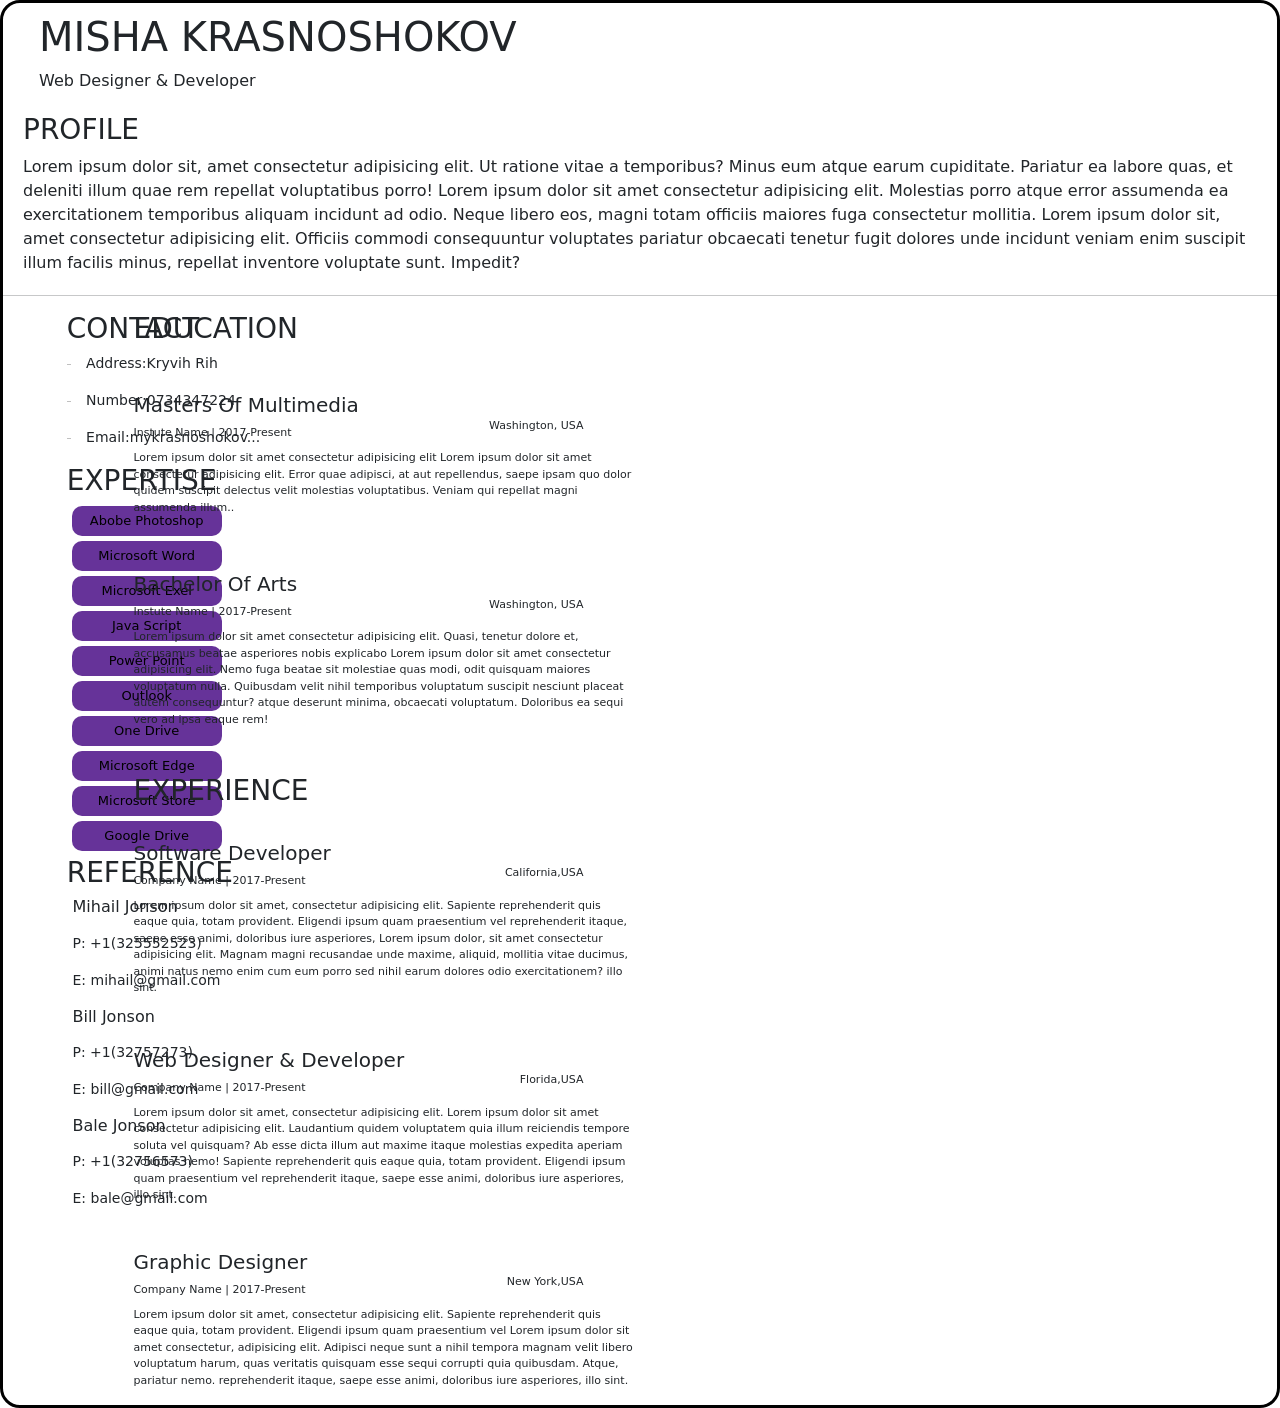
==== index.html @ d9c928ee "first commit" ====
<!DOCTYPE html>
<html lang="en">
<head>
    <meta charset="UTF-8">
    <meta http-equiv="X-UA-Compatible" content="IE=edge">
    <meta name="viewport" content="width=device-width, initial-scale=1.0">
    <title>Document</title>
    <link rel="stylesheet" href="path/to/font-awesome/css/font-awesome.min.css">
    <link href="https://cdn.jsdelivr.net/npm/bootstrap@5.1.3/dist/css/bootstrap.min.css" rel="stylesheet" integrity="sha384-1BmE4kWBq78iYhFldvKuhfTAU6auU8tT94WrHftjDbrCEXSU1oBoqyl2QvZ6jIW3" crossorigin="anonymous">
    <link rel="stylesheet" href="style.css">
    
    <link rel="preconnect" href="https://fonts.googleapis.com">
<link rel="preconnect" href="https://fonts.gstatic.com" crossorigin>
<link href="https://fonts.googleapis.com/css2?family=Bangers&family=Montserrat:wght@300;800&family=Shizuru&display=swap" rel="stylesheet">
    <link rel="preconnect" href="https://fonts.googleapis.com">
<link rel="preconnect" href="https://fonts.gstatic.com" crossorigin>
<link href="https://fonts.googleapis.com/css2?family=Montserrat:wght@300;800&family=Shizuru&display=swap" rel="stylesheet">
<link rel="stylesheet" href="path/to/font-awesome/css/font-awesome.min.css">

</head>

<body>
    <header>
        <div class="header-inner">
            <div class="img">
                <img src="./mkmain.png" alt=""> 
            </div>
            <div class="header-name">
                <h1>MISHA
                    KRASNOSHOKOV
                </h1>
                <p>Web Designer & Developer</p>
            </div>
            

        </div>
        <div class="header-profile">
            <h3>PROFILE</h3>
            <p>Lorem ipsum dolor sit, amet consectetur adipisicing elit. Ut ratione vitae a temporibus? Minus eum atque earum cupiditate. Pariatur ea labore quas, et deleniti illum quae rem repellat voluptatibus porro! Lorem ipsum dolor sit amet consectetur adipisicing elit. Molestias porro atque error assumenda ea exercitationem temporibus aliquam incidunt ad odio. Neque libero eos, magni totam officiis maiores fuga consectetur mollitia.
                Lorem ipsum dolor sit, amet consectetur adipisicing elit. Officiis commodi consequuntur voluptates pariatur obcaecati tenetur fugit dolores unde incidunt veniam enim suscipit illum facilis minus, repellat inventore voluptate sunt. Impedit?
            </p>
        </div>
    </header>
    <hr>
    <main>
        <div class="con-ed">
            <div class="exp-exp">
                
                
            
                <div class="contact">
                    <h3>CONTACT</h3>
                    <div class="address">
                        <img src="./download-icon-location-131965017472890605_256.png" width="40" class="image" height="25" alt="">
                        <p>Address:Kryvih Rih</p>
                        
                    </div>
                    <div class="phone">
                        <img src="./77181.png" width="40" height="25" class="image1" alt="">
                        <p>Number:0734347224</p>
                        
                    </div>
                    <div class="email">
                        <img src="./icon-email-512.webp" width="40" class="image2" height="25" alt="">
                        <p>Email:mykrasnoshokov...</p>
                    </div>
                </div>
                <div class="expertise">
                    <h3>EXPERTISE</h3>
                    <!-- Тут можете проверить ссылки -->
                    <button class="btn1"><a href="https://www.adobe.com/ua/products/photoshop.html">Abobe Photoshop</a></button>
                    <button class="btn1"><a href="https://www.microsoft.com/ru-ru/microsoft-365/word">Microsoft Word</a></button>
                    <button class="btn1"><a href="https://www.microsoft.com/uk-ua/microsoft-365/excel">Microsoft Exel</a></button>
                    <button class="btn1"><a href="https://learn.javascript.ru/">Java Script</a></button>
                    <button class="btn1"><a href="https://www.microsoft.com/ru-ru/microsoft-365/powerpoint">Power Point</a></button>
                    <button class="btn1"><a href="https://www.microsoft.com/uk-ua/microsoft-365/outlook/email-and-calendar-software-microsoft-outlook">Outlook</a></button>
                    <button class="btn1"><a href="https://www.microsoft.com/ru-ru/microsoft-365/onedrive/online-cloud-storage">One Drive</a></button>
                    <button class="btn1"><a href="https://www.microsoft.com/uk-ua/edge">Microsoft Edge</a></button>
                    <button class="btn1"><a href="https://www.microsoft.com/ru-tj/store/b/home">Microsoft Store</a></button>
                    <button class="btn1"><a href="https://www.google.com/intl/ru_uA/drive/">Google Drive</a></button>
                </div>
                
                <div class="reference">
                    <h3>REFERENCE</h3>
                    <div class="bil">
                        <h6>Mihail Jonson</h6>
                        <p></p>
                        <div class="ic">
                            <p>P: +1(325552523)</p>
                            <p>E: mihail@gmail.com</p>
                        </div>
                    </div>
                    <div class="bil">
                        <h6>Bill Jonson</h6>
                        <p></p>
                        <div class="icc">
                            <p>P: +1(32757273)</p>
                            <p>E: bill@gmail.com</p>
                        </div>
                    </div>
                    <div class="bil">
                        <h6>Bale Jonson</h6>
                        <p></p>
                        <div class="icc">
                            <p>P: +1(32756573)</p>
                            <p>E: bale@gmail.com</p>
                        </div>
                    </div>
                    
                </div>
                
            </div>
            <hr>
            <div class="edu-exp">
                <div class="education">
                
                <h3>EDUCATION</h3>
                <div class="education-masters">
                    <div class="par">
                        <h5>Masters Of Multimedia</h5>
                        <p>Instute Name | 2017-Present</p>
                    </div>
                    
                    <p class="p1">Washington, USA</p>
                    <p>Lorem ipsum dolor sit amet consectetur adipisicing elit Lorem ipsum dolor sit amet consectetur adipisicing elit. Error quae adipisci, at aut repellendus, saepe ipsam quo dolor quidem suscipit delectus velit molestias voluptatibus. Veniam qui repellat magni assumenda illum..</p>
                </div>
                <div class="education-bachelor">
                    <div class="par">
                    <h5>Bachelor Of Arts</h5>
                    <p>Instute Name | 2017-Present</p>
                    </div>
                    <p class="p1">Washington, USA</p>
                    <p>Lorem ipsum dolor sit amet consectetur adipisicing elit. Quasi, tenetur dolore  et, accusamus beatae asperiores nobis explicabo Lorem ipsum dolor sit amet consectetur adipisicing elit. Nemo fuga beatae sit molestiae quas modi, odit quisquam maiores voluptatum nulla. Quibusdam velit nihil temporibus voluptatum suscipit nesciunt placeat autem consequuntur? atque deserunt minima, obcaecati voluptatum. Doloribus ea sequi vero ad ipsa eaque rem!</p>
                </div>
                
            </div>
            <div class="experience">
                <h3>EXPERIENCE</h3>
                <div class="soft">
                    <div class="par">
                    <h5>Software Developer</h5>
                    <p>Company Name | 2017-Present</p>
                    </div>
                    <p class="p1">California,USA</p>
                    <p>Lorem ipsum dolor sit amet, consectetur adipisicing elit. Sapiente reprehenderit  quis eaque quia, totam provident. Eligendi ipsum quam praesentium vel reprehenderit itaque, saepe esse animi, doloribus iure asperiores, Lorem ipsum dolor, sit amet consectetur adipisicing elit. Magnam magni recusandae unde maxime, aliquid, mollitia vitae ducimus, animi natus nemo enim cum eum porro sed nihil earum dolores odio exercitationem? illo sint.</p>
                </div>
                <div class="Web">
                    <div class="par">
                    <h5>Web Designer & Developer</h5>
                    <p>Company Name | 2017-Present</p>
                    </div>
                    <p class="p1">Florida,USA</p>
                    <p>Lorem ipsum dolor sit amet, consectetur adipisicing elit. Lorem ipsum dolor sit amet consectetur adipisicing elit. Laudantium quidem voluptatem quia illum reiciendis tempore soluta vel quisquam? Ab esse dicta illum aut maxime itaque molestias expedita aperiam voluptas nemo! Sapiente reprehenderit quis eaque quia, totam provident. Eligendi ipsum quam praesentium vel reprehenderit itaque, saepe esse animi, doloribus iure asperiores, illo sint.</p>
                </div>
                <div class="graph">
                    <div class="par">
                    <h5>Graphic Designer</h5>
                    <p>Company Name | 2017-Present</p>
                    </div>
                    <p class="p1">New York,USA</p>
                    <p>Lorem ipsum dolor sit amet, consectetur adipisicing elit. Sapiente reprehenderit quis eaque quia, totam provident. Eligendi ipsum quam praesentium vel Lorem ipsum dolor sit amet consectetur, adipisicing elit. Adipisci neque sunt a nihil tempora magnam velit libero voluptatum harum, quas veritatis quisquam esse sequi corrupti quia quibusdam. Atque, pariatur nemo. reprehenderit itaque, saepe esse animi, doloribus iure asperiores, illo sint.</p>
                </div>
            </div>
            </div>
            
            
        </div>
        

        
        
    </main>

</body>
</html>
---- style.css ----
.header-inner{
    display: flex;
    
}
.img{
    margin: 8px;
    border-radius: 10px;
}
.header-name{
    margin-left: 20px;
    flex-direction: column;
    display: flex;
    margin-top: 10px;
}
.header-profile{
    margin: 20px;
}
.header-name>h1{
    display: flex;
}
.header-name>p{
    margin: 0%;
    
}

  @media screen and (min-width: 375px)and (max-width:667px) {
    .header-inner{
        font-size: xx-small;

    }
    .img{
        
        font-size: 4em;
    }
    .header-name {
        font-size: xx-small;
        min-width:95%;
        height:55%;
        margin: 0%;
    }
    h1{
        
        margin: 15px;
    }
    .header-profile{
        font-size: xx-small;
        margin: 0;
        padding: 0;

    }
    .exp-exp{
        margin: 10%;
        width: auto;
    }
    .con-ed{
        display: block;
        flex-direction: column;
    }
    .experience{
        font-size: xx-small;
        margin: 0%;
        min-width: 100em;
    }
    .education{
        font-size: xx-small;
        margin: 0%;
        padding: 0%;
    }
    .p1{
        width: 0;
        display: block;
        align-items: center;
        justify-content: center;
        margin: 3% 0 3% 0;
        font-size: xx-small;
        right: 150%;
        position: relative;
        

    }
    .education-masters{
        font-size: xx-small;
        margin: 0 ;
        position: relative;
        width: auto;
        /* bottom: 20px; */
        
        
    }
    
    .education-masters p{
        font-size: small;
        margin: 5px 0;
        padding: 5px 0;
        width: 67%;
    }
    .education-bachelor{
        width: auto;
        margin: 0 ;
        position: relative;
        /* bottom: 50px; */

    }
    .education-bachelor p{
        font-size: small;
        margin: 5px 0;
        padding: 5px 0;
        width: 67%;
    }
    h1{
        font-size: medium;
        margin: 0;
    }
    h3{
        font-size: medium;
        margin: 0;
        
    }
    h5{
        font-size: small;
        margin: 0;
        
    }
    h6{
        margin: 0;
        font-size: x-small;
    }
    .experience{
        margin: 0;
        padding: 0;
    }
    /* .experience>h3{
        /* position: relative;
        top: 30px; */
        
    /* } */
    .soft{
       /* width: 500px;
        position: relative;
        top: 15px; */
        margin: 0;
        font-size: small;
        width: auto;
    }
    .soft p{
        font-size: small;
        margin: 5px 0;
        padding: 5px 0;
        width: 67%;
    }
    .Web{
        /* width: 500px;
        position: relative;
        top: 10px; */
        margin: 0;
        font-size: small;
        width: auto;
    }
    .Web p{
        font-size: small;
        margin: 5px 0;
        padding: 5px 0;
        width: 67%;
    }
    .graph{
        position: relative;
        margin: 0;
        font-size: small;
        width: auto;
    }
    .graph p{
        font-size: small;
        margin: 5px 0;
        padding: 5px 0;
        width: 67%;
    }
    .edu-exp{
        margin: 10%;
        width: auto;
    }
}

body{
    height: auto;
    display: block;
    justify-content: center;
    align-items: center;
    border-radius: 20px;
    border: 3px solid black;
    
}
.reference{
    margin: 0;
    padding: 0;
    display: block;
    justify-content: center;
    align-items: center;
}
.address{
    display: flex;
}
.phone{
    display: flex;
}
.email{
    display: flex;
}
.exp-exp{
    display: block;
    justify-content: center;
    align-items: center;
    flex-direction: column;
    /* margin-right: 150px;
    margin-left: 50px; */
    font-size: 14px;
    position: relative;
    left: 5%;
    
}

.edu-exp{
    display: block;
    justify-content: center;
    align-items: center;
    flex-direction: column;
    
    position: relative;
    right: 5%;
    font-size: 14px;
}
.expertise{
    flex-direction: column;
    display: block;
    justify-content: center;
    align-items: center;
    
}
.bil{
    margin: 3%;
}
.image{
    width: 10%;
    height: 10%;
}
.image1{
    width: 10%;
    height: 10%;
}
.image2{
    width: 10%;
    height: 10%;   
}
.education{
    display: block;
    justify-content: flex-end;
    align-items: flex-end;
    flex-direction: column;
    width: 500px;
    font-size: 11px;
}
.education-masters{
    width: 500px;
    margin: 20px;
    margin: 0 auto;
    position: relative;
    /* bottom: 20px; */
    
}
.education-bachelor{
    width: 500px;
    margin: 20px;
    margin: 0 auto;
    position: relative;
    /* bottom: 50px; */
}
.con-ed{
    display: flex;
    /* margin-left: 80px; */
    font-size: 10px;
    margin: 0;
    padding: 0;
    font-size: smaller;
}
.par{
    position: relative;
    top: 40px;
}
.experience{
    position: relative;
    /* top: 350px;
    right: 500px; */
    font-size: 11px;
    
}
.p1{
    display: flex;
    justify-content: flex-end;
    align-items: flex-end;
    width: 450px;
}
.experience>h3{
    position: relative;
    top: 30px;
    
}
.soft{
    width: 500px;
    position: relative;
    top: 15px;
}
.Web{
    width: 500px;
    position: relative;
    top: 10px;
}
.graph{
    width: 500px;
    position: relative;
    
}
.btn1{
    display: flex;
    justify-content: center;
    align-items: center;
    width: 150px;
    height: 30px;
    border: none;
    color: rgb(178, 181, 165);
    background-color: rebeccapurple;
    margin: 5px;
    border-radius: 10px;
    transition: ease-out 0.8s ;
    outline: none;
    font-size: small;
    

}
a{
    text-decoration: none;
    color: #000;
}
.btn1:hover{
    color: rgba(17, 115, 228, 0.845);
    background-color: rgb(220, 8, 188);

}
.btn1:active{
    bottom: 3px solid rgb(212, 34, 212);
    background-color: rgb(35, 229, 220)
}
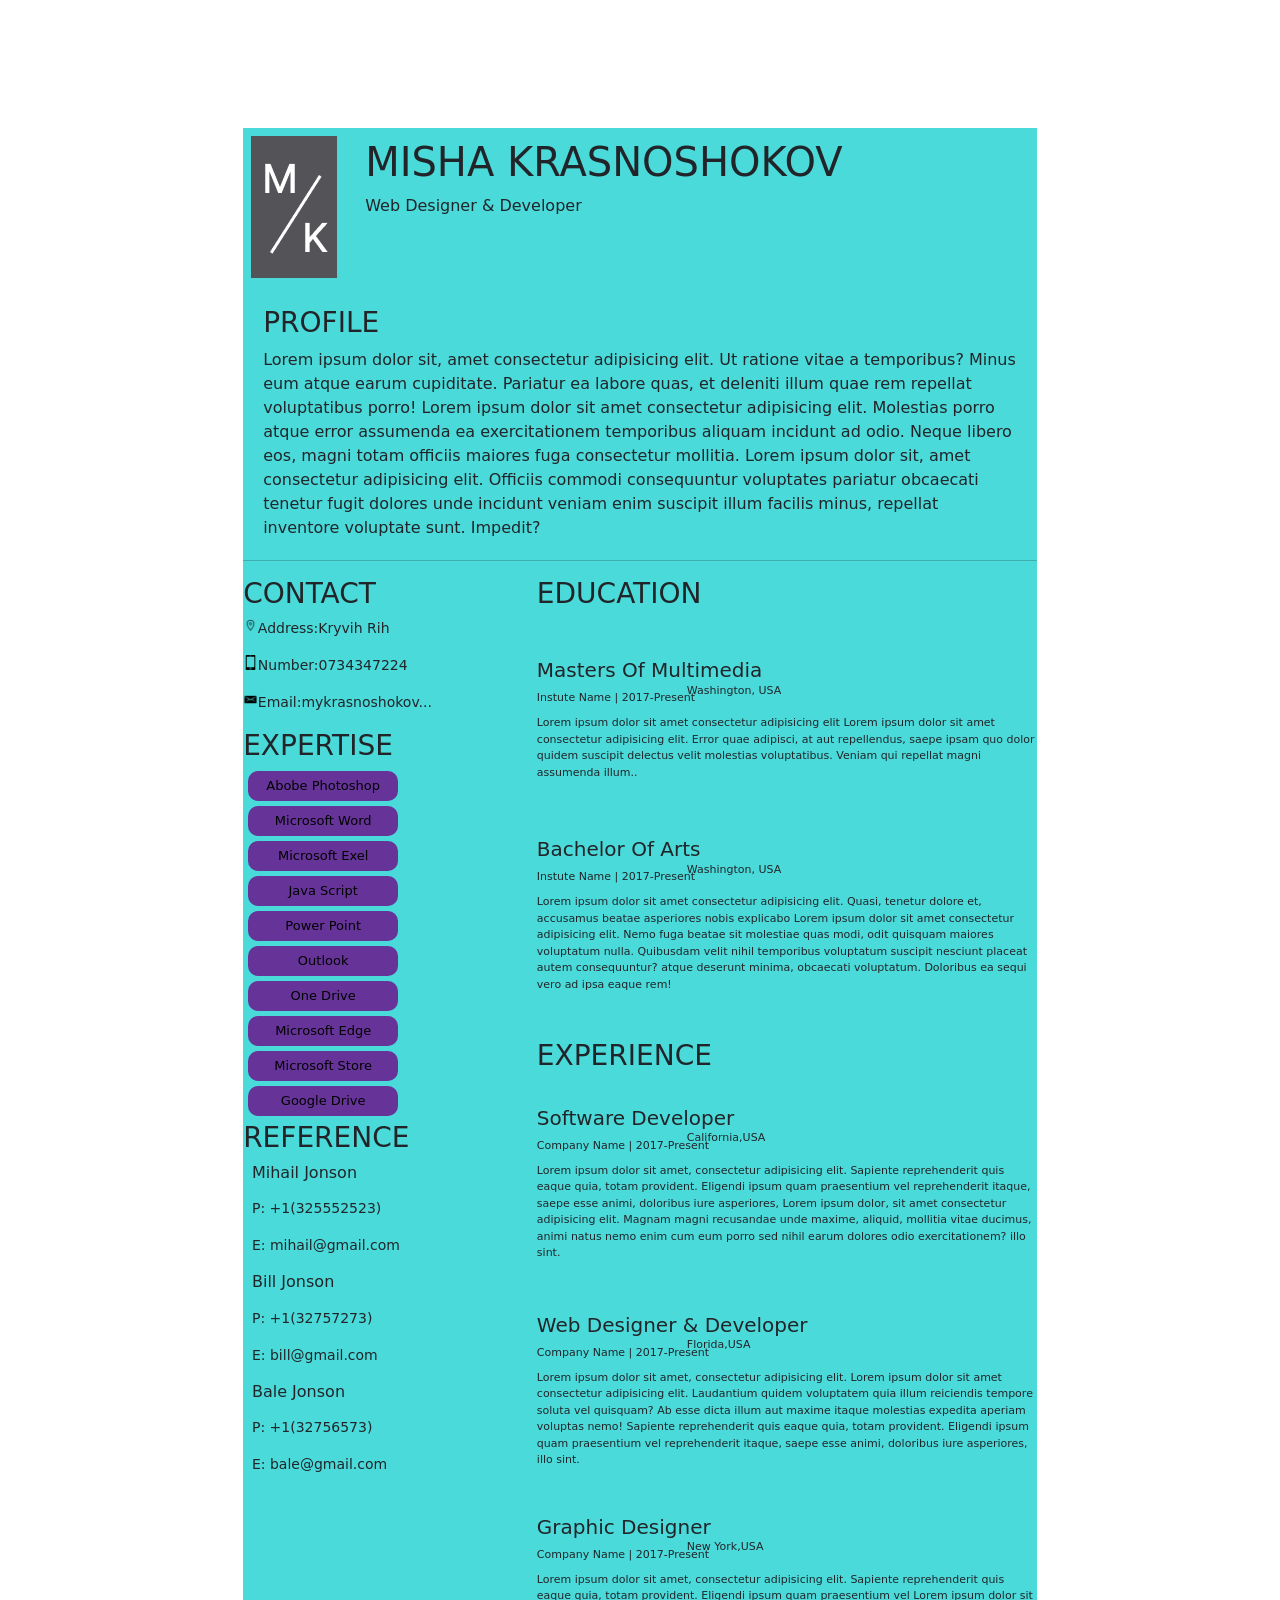
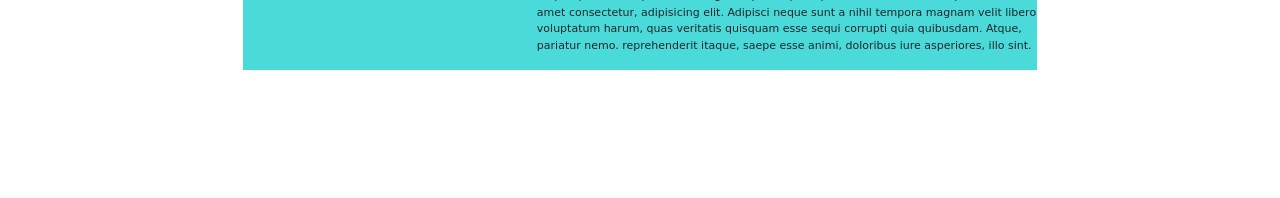
==== commit af0736c2: "moved to the root" ====
--- a/index.html
+++ b/index.html
@@ -1,175 +1,223 @@
 <!DOCTYPE html>
 <html lang="en">
+
 <head>
     <meta charset="UTF-8">
     <meta http-equiv="X-UA-Compatible" content="IE=edge">
     <meta name="viewport" content="width=device-width, initial-scale=1.0">
     <title>Document</title>
     <link rel="stylesheet" href="path/to/font-awesome/css/font-awesome.min.css">
-    <link href="https://cdn.jsdelivr.net/npm/bootstrap@5.1.3/dist/css/bootstrap.min.css" rel="stylesheet" integrity="sha384-1BmE4kWBq78iYhFldvKuhfTAU6auU8tT94WrHftjDbrCEXSU1oBoqyl2QvZ6jIW3" crossorigin="anonymous">
+    <link href="https://cdn.jsdelivr.net/npm/bootstrap@5.1.3/dist/css/bootstrap.min.css" rel="stylesheet"
+        integrity="sha384-1BmE4kWBq78iYhFldvKuhfTAU6auU8tT94WrHftjDbrCEXSU1oBoqyl2QvZ6jIW3" crossorigin="anonymous">
     <link rel="stylesheet" href="style.css">
-    
+
     <link rel="preconnect" href="https://fonts.googleapis.com">
-<link rel="preconnect" href="https://fonts.gstatic.com" crossorigin>
-<link href="https://fonts.googleapis.com/css2?family=Bangers&family=Montserrat:wght@300;800&family=Shizuru&display=swap" rel="stylesheet">
+    <link rel="preconnect" href="https://fonts.gstatic.com" crossorigin>
+    <link
+        href="https://fonts.googleapis.com/css2?family=Bangers&family=Montserrat:wght@300;800&family=Shizuru&display=swap"
+        rel="stylesheet">
     <link rel="preconnect" href="https://fonts.googleapis.com">
-<link rel="preconnect" href="https://fonts.gstatic.com" crossorigin>
-<link href="https://fonts.googleapis.com/css2?family=Montserrat:wght@300;800&family=Shizuru&display=swap" rel="stylesheet">
-<link rel="stylesheet" href="path/to/font-awesome/css/font-awesome.min.css">
+    <link rel="preconnect" href="https://fonts.gstatic.com" crossorigin>
+    <link href="https://fonts.googleapis.com/css2?family=Montserrat:wght@300;800&family=Shizuru&display=swap"
+        rel="stylesheet">
+    <link rel="stylesheet" href="path/to/font-awesome/css/font-awesome.min.css">
 
 </head>
 
 <body>
-    <header>
-        <div class="header-inner">
-            <div class="img">
-                <img src="./mkmain.png" alt=""> 
+    <div class="cvres">
+
+
+        <header>
+            <div class="header-inner">
+                <div class="img">
+                    <img src="./mkmain.png" alt="">
+                </div>
+                <div class="header-name">
+                    <h1>MISHA
+                        KRASNOSHOKOV
+                    </h1>
+                    <p>Web Designer & Developer</p>
+                </div>
+
+
             </div>
-            <div class="header-name">
-                <h1>MISHA
-                    KRASNOSHOKOV
-                </h1>
-                <p>Web Designer & Developer</p>
+            <div class="header-profile">
+                <h3>PROFILE</h3>
+                <p>Lorem ipsum dolor sit, amet consectetur adipisicing elit. Ut ratione vitae a temporibus? Minus eum
+                    atque earum cupiditate. Pariatur ea labore quas, et deleniti illum quae rem repellat voluptatibus
+                    porro! Lorem ipsum dolor sit amet consectetur adipisicing elit. Molestias porro atque error
+                    assumenda ea exercitationem temporibus aliquam incidunt ad odio. Neque libero eos, magni totam
+                    officiis maiores fuga consectetur mollitia.
+                    Lorem ipsum dolor sit, amet consectetur adipisicing elit. Officiis commodi consequuntur voluptates
+                    pariatur obcaecati tenetur fugit dolores unde incidunt veniam enim suscipit illum facilis minus,
+                    repellat inventore voluptate sunt. Impedit?
+                </p>
             </div>
-            
-
-        </div>
-        <div class="header-profile">
-            <h3>PROFILE</h3>
-            <p>Lorem ipsum dolor sit, amet consectetur adipisicing elit. Ut ratione vitae a temporibus? Minus eum atque earum cupiditate. Pariatur ea labore quas, et deleniti illum quae rem repellat voluptatibus porro! Lorem ipsum dolor sit amet consectetur adipisicing elit. Molestias porro atque error assumenda ea exercitationem temporibus aliquam incidunt ad odio. Neque libero eos, magni totam officiis maiores fuga consectetur mollitia.
-                Lorem ipsum dolor sit, amet consectetur adipisicing elit. Officiis commodi consequuntur voluptates pariatur obcaecati tenetur fugit dolores unde incidunt veniam enim suscipit illum facilis minus, repellat inventore voluptate sunt. Impedit?
-            </p>
-        </div>
-    </header>
-    <hr>
-    <main>
-        <div class="con-ed">
-            <div class="exp-exp">
-                
-                
-            
-                <div class="contact">
-                    <h3>CONTACT</h3>
-                    <div class="address">
-                        <img src="./download-icon-location-131965017472890605_256.png" width="40" class="image" height="25" alt="">
-                        <p>Address:Kryvih Rih</p>
-                        
-                    </div>
-                    <div class="phone">
-                        <img src="./77181.png" width="40" height="25" class="image1" alt="">
-                        <p>Number:0734347224</p>
-                        
-                    </div>
-                    <div class="email">
-                        <img src="./icon-email-512.webp" width="40" class="image2" height="25" alt="">
-                        <p>Email:mykrasnoshokov...</p>
-                    </div>
-                </div>
-                <div class="expertise">
-                    <h3>EXPERTISE</h3>
-                    <!-- Тут можете проверить ссылки -->
-                    <button class="btn1"><a href="https://www.adobe.com/ua/products/photoshop.html">Abobe Photoshop</a></button>
-                    <button class="btn1"><a href="https://www.microsoft.com/ru-ru/microsoft-365/word">Microsoft Word</a></button>
-                    <button class="btn1"><a href="https://www.microsoft.com/uk-ua/microsoft-365/excel">Microsoft Exel</a></button>
-                    <button class="btn1"><a href="https://learn.javascript.ru/">Java Script</a></button>
-                    <button class="btn1"><a href="https://www.microsoft.com/ru-ru/microsoft-365/powerpoint">Power Point</a></button>
-                    <button class="btn1"><a href="https://www.microsoft.com/uk-ua/microsoft-365/outlook/email-and-calendar-software-microsoft-outlook">Outlook</a></button>
-                    <button class="btn1"><a href="https://www.microsoft.com/ru-ru/microsoft-365/onedrive/online-cloud-storage">One Drive</a></button>
-                    <button class="btn1"><a href="https://www.microsoft.com/uk-ua/edge">Microsoft Edge</a></button>
-                    <button class="btn1"><a href="https://www.microsoft.com/ru-tj/store/b/home">Microsoft Store</a></button>
-                    <button class="btn1"><a href="https://www.google.com/intl/ru_uA/drive/">Google Drive</a></button>
-                </div>
-                
-                <div class="reference">
-                    <h3>REFERENCE</h3>
-                    <div class="bil">
-                        <h6>Mihail Jonson</h6>
-                        <p></p>
-                        <div class="ic">
-                            <p>P: +1(325552523)</p>
-                            <p>E: mihail@gmail.com</p>
-                        </div>
-                    </div>
-                    <div class="bil">
-                        <h6>Bill Jonson</h6>
-                        <p></p>
-                        <div class="icc">
-                            <p>P: +1(32757273)</p>
-                            <p>E: bill@gmail.com</p>
-                        </div>
-                    </div>
-                    <div class="bil">
-                        <h6>Bale Jonson</h6>
-                        <p></p>
-                        <div class="icc">
-                            <p>P: +1(32756573)</p>
-                            <p>E: bale@gmail.com</p>
-                        </div>
-                    </div>
-                    
-                </div>
-                
+        </header>
+        <hr>
+        <main>
+            <div class="con-ed">
+                <div class="exp-exp">
+
+
+
+                    <div class="contact">
+                        <h3>CONTACT</h3>
+                        <div class="address">
+                            <img src="./download-icon-location-131965017472890605_256.png" width="40" class="image"
+                                height="25" alt="">
+                            <p>Address:Kryvih Rih</p>
+
+                        </div>
+                        <div class="phone">
+                            <img src="./77181.png" width="40" height="25" class="image1" alt="">
+                            <p>Number:0734347224</p>
+
+                        </div>
+                        <div class="email">
+                            <img src="./icon-email-512.webp" width="40" class="image2" height="25" alt="">
+                            <p>Email:mykrasnoshokov...</p>
+                        </div>
+                    </div>
+                    <div class="expertise">
+                        <h3>EXPERTISE</h3>
+                        <!-- Тут можете проверить ссылки -->
+                        <button class="btn1"><a href="https://www.adobe.com/ua/products/photoshop.html">Abobe
+                                Photoshop</a></button>
+                        <button class="btn1"><a href="https://www.microsoft.com/ru-ru/microsoft-365/word">Microsoft
+                                Word</a></button>
+                        <button class="btn1"><a href="https://www.microsoft.com/uk-ua/microsoft-365/excel">Microsoft
+                                Exel</a></button>
+                        <button class="btn1"><a href="https://learn.javascript.ru/">Java Script</a></button>
+                        <button class="btn1"><a href="https://www.microsoft.com/ru-ru/microsoft-365/powerpoint">Power
+                                Point</a></button>
+                        <button class="btn1"><a
+                                href="https://www.microsoft.com/uk-ua/microsoft-365/outlook/email-and-calendar-software-microsoft-outlook">Outlook</a></button>
+                        <button class="btn1"><a
+                                href="https://www.microsoft.com/ru-ru/microsoft-365/onedrive/online-cloud-storage">One
+                                Drive</a></button>
+                        <button class="btn1"><a href="https://www.microsoft.com/uk-ua/edge">Microsoft Edge</a></button>
+                        <button class="btn1"><a href="https://www.microsoft.com/ru-tj/store/b/home">Microsoft
+                                Store</a></button>
+                        <button class="btn1"><a href="https://www.google.com/intl/ru_uA/drive/">Google
+                                Drive</a></button>
+                    </div>
+
+                    <div class="reference">
+                        <h3>REFERENCE</h3>
+                        <div class="bil">
+                            <h6>Mihail Jonson</h6>
+                            <p></p>
+                            <div class="ic">
+                                <p>P: +1(325552523)</p>
+                                <p>E: mihail@gmail.com</p>
+                            </div>
+                        </div>
+                        <div class="bil">
+                            <h6>Bill Jonson</h6>
+                            <p></p>
+                            <div class="icc">
+                                <p>P: +1(32757273)</p>
+                                <p>E: bill@gmail.com</p>
+                            </div>
+                        </div>
+                        <div class="bil">
+                            <h6>Bale Jonson</h6>
+                            <p></p>
+                            <div class="icc">
+                                <p>P: +1(32756573)</p>
+                                <p>E: bale@gmail.com</p>
+                            </div>
+                        </div>
+
+                    </div>
+
+                </div>
+                <hr>
+                <div class="edu-exp">
+                    <div class="education">
+
+                        <h3>EDUCATION</h3>
+                        <div class="education-masters">
+                            <div class="par">
+                                <h5>Masters Of Multimedia</h5>
+                                <p>Instute Name | 2017-Present</p>
+                            </div>
+
+                            <p class="p1">Washington, USA</p>
+                            <p>Lorem ipsum dolor sit amet consectetur adipisicing elit Lorem ipsum dolor sit amet
+                                consectetur adipisicing elit. Error quae adipisci, at aut repellendus, saepe ipsam quo
+                                dolor quidem suscipit delectus velit molestias voluptatibus. Veniam qui repellat magni
+                                assumenda illum..</p>
+                        </div>
+                        <div class="education-bachelor">
+                            <div class="par">
+                                <h5>Bachelor Of Arts</h5>
+                                <p>Instute Name | 2017-Present</p>
+                            </div>
+                            <p class="p1">Washington, USA</p>
+                            <p>Lorem ipsum dolor sit amet consectetur adipisicing elit. Quasi, tenetur dolore et,
+                                accusamus beatae asperiores nobis explicabo Lorem ipsum dolor sit amet consectetur
+                                adipisicing elit. Nemo fuga beatae sit molestiae quas modi, odit quisquam maiores
+                                voluptatum nulla. Quibusdam velit nihil temporibus voluptatum suscipit nesciunt placeat
+                                autem consequuntur? atque deserunt minima, obcaecati voluptatum. Doloribus ea sequi vero
+                                ad ipsa eaque rem!</p>
+                        </div>
+
+                    </div>
+                    <div class="experience">
+                        <h3>EXPERIENCE</h3>
+                        <div class="soft">
+                            <div class="par">
+                                <h5>Software Developer</h5>
+                                <p>Company Name | 2017-Present</p>
+                            </div>
+                            <p class="p1">California,USA</p>
+                            <p>Lorem ipsum dolor sit amet, consectetur adipisicing elit. Sapiente reprehenderit quis
+                                eaque quia, totam provident. Eligendi ipsum quam praesentium vel reprehenderit itaque,
+                                saepe esse animi, doloribus iure asperiores, Lorem ipsum dolor, sit amet consectetur
+                                adipisicing elit. Magnam magni recusandae unde maxime, aliquid, mollitia vitae ducimus,
+                                animi natus nemo enim cum eum porro sed nihil earum dolores odio exercitationem? illo
+                                sint.</p>
+                        </div>
+                        <div class="Web">
+                            <div class="par">
+                                <h5>Web Designer & Developer</h5>
+                                <p>Company Name | 2017-Present</p>
+                            </div>
+                            <p class="p1">Florida,USA</p>
+                            <p>Lorem ipsum dolor sit amet, consectetur adipisicing elit. Lorem ipsum dolor sit amet
+                                consectetur adipisicing elit. Laudantium quidem voluptatem quia illum reiciendis tempore
+                                soluta vel quisquam? Ab esse dicta illum aut maxime itaque molestias expedita aperiam
+                                voluptas nemo! Sapiente reprehenderit quis eaque quia, totam provident. Eligendi ipsum
+                                quam praesentium vel reprehenderit itaque, saepe esse animi, doloribus iure asperiores,
+                                illo sint.</p>
+                        </div>
+                        <div class="graph">
+                            <div class="par">
+                                <h5>Graphic Designer</h5>
+                                <p>Company Name | 2017-Present</p>
+                            </div>
+                            <p class="p1">New York,USA</p>
+                            <p>Lorem ipsum dolor sit amet, consectetur adipisicing elit. Sapiente reprehenderit quis
+                                eaque quia, totam provident. Eligendi ipsum quam praesentium vel Lorem ipsum dolor sit
+                                amet consectetur, adipisicing elit. Adipisci neque sunt a nihil tempora magnam velit
+                                libero voluptatum harum, quas veritatis quisquam esse sequi corrupti quia quibusdam.
+                                Atque, pariatur nemo. reprehenderit itaque, saepe esse animi, doloribus iure asperiores,
+                                illo sint.</p>
+                        </div>
+                    </div>
+                </div>
+
+
             </div>
-            <hr>
-            <div class="edu-exp">
-                <div class="education">
-                
-                <h3>EDUCATION</h3>
-                <div class="education-masters">
-                    <div class="par">
-                        <h5>Masters Of Multimedia</h5>
-                        <p>Instute Name | 2017-Present</p>
-                    </div>
-                    
-                    <p class="p1">Washington, USA</p>
-                    <p>Lorem ipsum dolor sit amet consectetur adipisicing elit Lorem ipsum dolor sit amet consectetur adipisicing elit. Error quae adipisci, at aut repellendus, saepe ipsam quo dolor quidem suscipit delectus velit molestias voluptatibus. Veniam qui repellat magni assumenda illum..</p>
-                </div>
-                <div class="education-bachelor">
-                    <div class="par">
-                    <h5>Bachelor Of Arts</h5>
-                    <p>Instute Name | 2017-Present</p>
-                    </div>
-                    <p class="p1">Washington, USA</p>
-                    <p>Lorem ipsum dolor sit amet consectetur adipisicing elit. Quasi, tenetur dolore  et, accusamus beatae asperiores nobis explicabo Lorem ipsum dolor sit amet consectetur adipisicing elit. Nemo fuga beatae sit molestiae quas modi, odit quisquam maiores voluptatum nulla. Quibusdam velit nihil temporibus voluptatum suscipit nesciunt placeat autem consequuntur? atque deserunt minima, obcaecati voluptatum. Doloribus ea sequi vero ad ipsa eaque rem!</p>
-                </div>
-                
-            </div>
-            <div class="experience">
-                <h3>EXPERIENCE</h3>
-                <div class="soft">
-                    <div class="par">
-                    <h5>Software Developer</h5>
-                    <p>Company Name | 2017-Present</p>
-                    </div>
-                    <p class="p1">California,USA</p>
-                    <p>Lorem ipsum dolor sit amet, consectetur adipisicing elit. Sapiente reprehenderit  quis eaque quia, totam provident. Eligendi ipsum quam praesentium vel reprehenderit itaque, saepe esse animi, doloribus iure asperiores, Lorem ipsum dolor, sit amet consectetur adipisicing elit. Magnam magni recusandae unde maxime, aliquid, mollitia vitae ducimus, animi natus nemo enim cum eum porro sed nihil earum dolores odio exercitationem? illo sint.</p>
-                </div>
-                <div class="Web">
-                    <div class="par">
-                    <h5>Web Designer & Developer</h5>
-                    <p>Company Name | 2017-Present</p>
-                    </div>
-                    <p class="p1">Florida,USA</p>
-                    <p>Lorem ipsum dolor sit amet, consectetur adipisicing elit. Lorem ipsum dolor sit amet consectetur adipisicing elit. Laudantium quidem voluptatem quia illum reiciendis tempore soluta vel quisquam? Ab esse dicta illum aut maxime itaque molestias expedita aperiam voluptas nemo! Sapiente reprehenderit quis eaque quia, totam provident. Eligendi ipsum quam praesentium vel reprehenderit itaque, saepe esse animi, doloribus iure asperiores, illo sint.</p>
-                </div>
-                <div class="graph">
-                    <div class="par">
-                    <h5>Graphic Designer</h5>
-                    <p>Company Name | 2017-Present</p>
-                    </div>
-                    <p class="p1">New York,USA</p>
-                    <p>Lorem ipsum dolor sit amet, consectetur adipisicing elit. Sapiente reprehenderit quis eaque quia, totam provident. Eligendi ipsum quam praesentium vel Lorem ipsum dolor sit amet consectetur, adipisicing elit. Adipisci neque sunt a nihil tempora magnam velit libero voluptatum harum, quas veritatis quisquam esse sequi corrupti quia quibusdam. Atque, pariatur nemo. reprehenderit itaque, saepe esse animi, doloribus iure asperiores, illo sint.</p>
-                </div>
-            </div>
-            </div>
-            
-            
-        </div>
-        
-
-        
-        
-    </main>
-
+
+
+
+
+        </main>
+    </div>
 </body>
+
 </html>
--- a/style.css
+++ b/style.css
@@ -2,6 +2,13 @@
 .header-inner{
     display: flex;
     
+}
+.cvres{
+    width: 210mm;
+    min-height: 297mm;
+
+    margin: 10% auto;
+    background-color: rgb(75, 218, 218);
 }
 .img{
     margin: 8px;
@@ -24,7 +31,7 @@
     
 }
 
-  @media screen and (min-width: 375px)and (max-width:667px) {
+@media screen and (max-width: 375px) {
     .header-inner{
         font-size: xx-small;
 
@@ -50,7 +57,7 @@
 
     }
     .exp-exp{
-        margin: 10%;
+        
         width: auto;
     }
     .con-ed{
@@ -69,7 +76,7 @@
     }
     .p1{
         width: 0;
-        display: block;
+        display: flexbox;
         align-items: center;
         justify-content: center;
         margin: 3% 0 3% 0;
@@ -85,28 +92,35 @@
         position: relative;
         width: auto;
         /* bottom: 20px; */
-        
-        
-    }
-    
+        flex-direction: column;
+        
+    }
     .education-masters p{
         font-size: small;
         margin: 5px 0;
         padding: 5px 0;
-        width: 67%;
-    }
+        width: 85%;
+    }
+    .cvres{
+        width: auto;
+    }
+    /* .education-masters p{
+        font-size: small;
+        margin: 5px 0;
+        padding: 5px 0;
+        width: auto;
+    } */
     .education-bachelor{
         width: auto;
         margin: 0 ;
         position: relative;
-        /* bottom: 50px; */
-
+        flex-direction: column;
     }
     .education-bachelor p{
         font-size: small;
         margin: 5px 0;
         padding: 5px 0;
-        width: 67%;
+        width: 85%;
     }
     h1{
         font-size: medium;
@@ -130,24 +144,19 @@
         margin: 0;
         padding: 0;
     }
-    /* .experience>h3{
-        /* position: relative;
-        top: 30px; */
-        
-    /* } */
+    
     .soft{
-       /* width: 500px;
-        position: relative;
-        top: 15px; */
-        margin: 0;
-        font-size: small;
-        width: auto;
+        margin: 0;
+        font-size: small;
+        width: auto;
+        flex-direction: column;
     }
     .soft p{
         font-size: small;
         margin: 5px 0;
         padding: 5px 0;
-        width: 67%;
+        width: 85%;
+        
     }
     .Web{
         /* width: 500px;
@@ -156,39 +165,69 @@
         margin: 0;
         font-size: small;
         width: auto;
+        flex-direction: column;
     }
     .Web p{
         font-size: small;
         margin: 5px 0;
         padding: 5px 0;
-        width: 67%;
+        width: 85%;
+        
     }
     .graph{
         position: relative;
         margin: 0;
         font-size: small;
         width: auto;
+        flex-direction: column;
     }
     .graph p{
         font-size: small;
         margin: 5px 0;
         padding: 5px 0;
-        width: 67%;
+        width: 85%;
+        
     }
     .edu-exp{
         margin: 10%;
         width: auto;
     }
-}
-
+    
+}
+@media screen and (max-width: 800px){
+    main {
+        width: 100%;
+        height: 100%;
+        border: 2px solid rgb(90, 255, 14);
+    }
+    .con-ed {
+      
+      height: 100%;
+  }
+  body{
+      
+  }
+  .img {
+    flex-direction: column;
+  }
+  .con-ed {
+    width: 100%;
+      }
+      .edu-exp{
+        width: 100%;
+      }
+      .exp-exp {
+        width: 100%;
+      }
+  }
 body{
     height: auto;
     display: block;
-    justify-content: center;
-    align-items: center;
-    border-radius: 20px;
+    
+    /* border-radius: 20px;
     border: 3px solid black;
-    
+    width: 60%;
+    padding: 5%; */
 }
 .reference{
     margin: 0;
@@ -211,11 +250,8 @@
     justify-content: center;
     align-items: center;
     flex-direction: column;
-    /* margin-right: 150px;
-    margin-left: 50px; */
     font-size: 14px;
-    position: relative;
-    left: 5%;
+    
     
 }
 
@@ -224,10 +260,10 @@
     justify-content: center;
     align-items: center;
     flex-direction: column;
-    
-    position: relative;
-    right: 5%;
     font-size: 14px;
+    
+    
+    
 }
 .expertise{
     flex-direction: column;
@@ -240,16 +276,16 @@
     margin: 3%;
 }
 .image{
-    width: 10%;
-    height: 10%;
+    width: 5%;
+    height: 5%;
 }
 .image1{
-    width: 10%;
-    height: 10%;
+    width: 5%;
+    height: 5%;
 }
 .image2{
-    width: 10%;
-    height: 10%;   
+    width: 5%;
+    height: 5%;   
 }
 .education{
     display: block;
@@ -261,26 +297,27 @@
 }
 .education-masters{
     width: 500px;
+    
+    margin: 0 auto;
+    position: relative;
+    /* bottom: 20px; */
+    
+}
+.education-bachelor{
+    width: 500px;
     margin: 20px;
     margin: 0 auto;
     position: relative;
-    /* bottom: 20px; */
-    
-}
-.education-bachelor{
-    width: 500px;
-    margin: 20px;
-    margin: 0 auto;
-    position: relative;
     /* bottom: 50px; */
 }
 .con-ed{
     display: flex;
-    /* margin-left: 80px; */
-    font-size: 10px;
-    margin: 0;
-    padding: 0;
+    justify-content: stretch;
+    align-items: baseline;
+    
     font-size: smaller;
+    flex-direction: row;
+    flex-wrap: nowrap;
 }
 .par{
     position: relative;
@@ -295,9 +332,8 @@
 }
 .p1{
     display: flex;
-    justify-content: flex-end;
-    align-items: flex-end;
-    width: 450px;
+    position: relative;
+    left: 30%;
 }
 .experience>h3{
     position: relative;
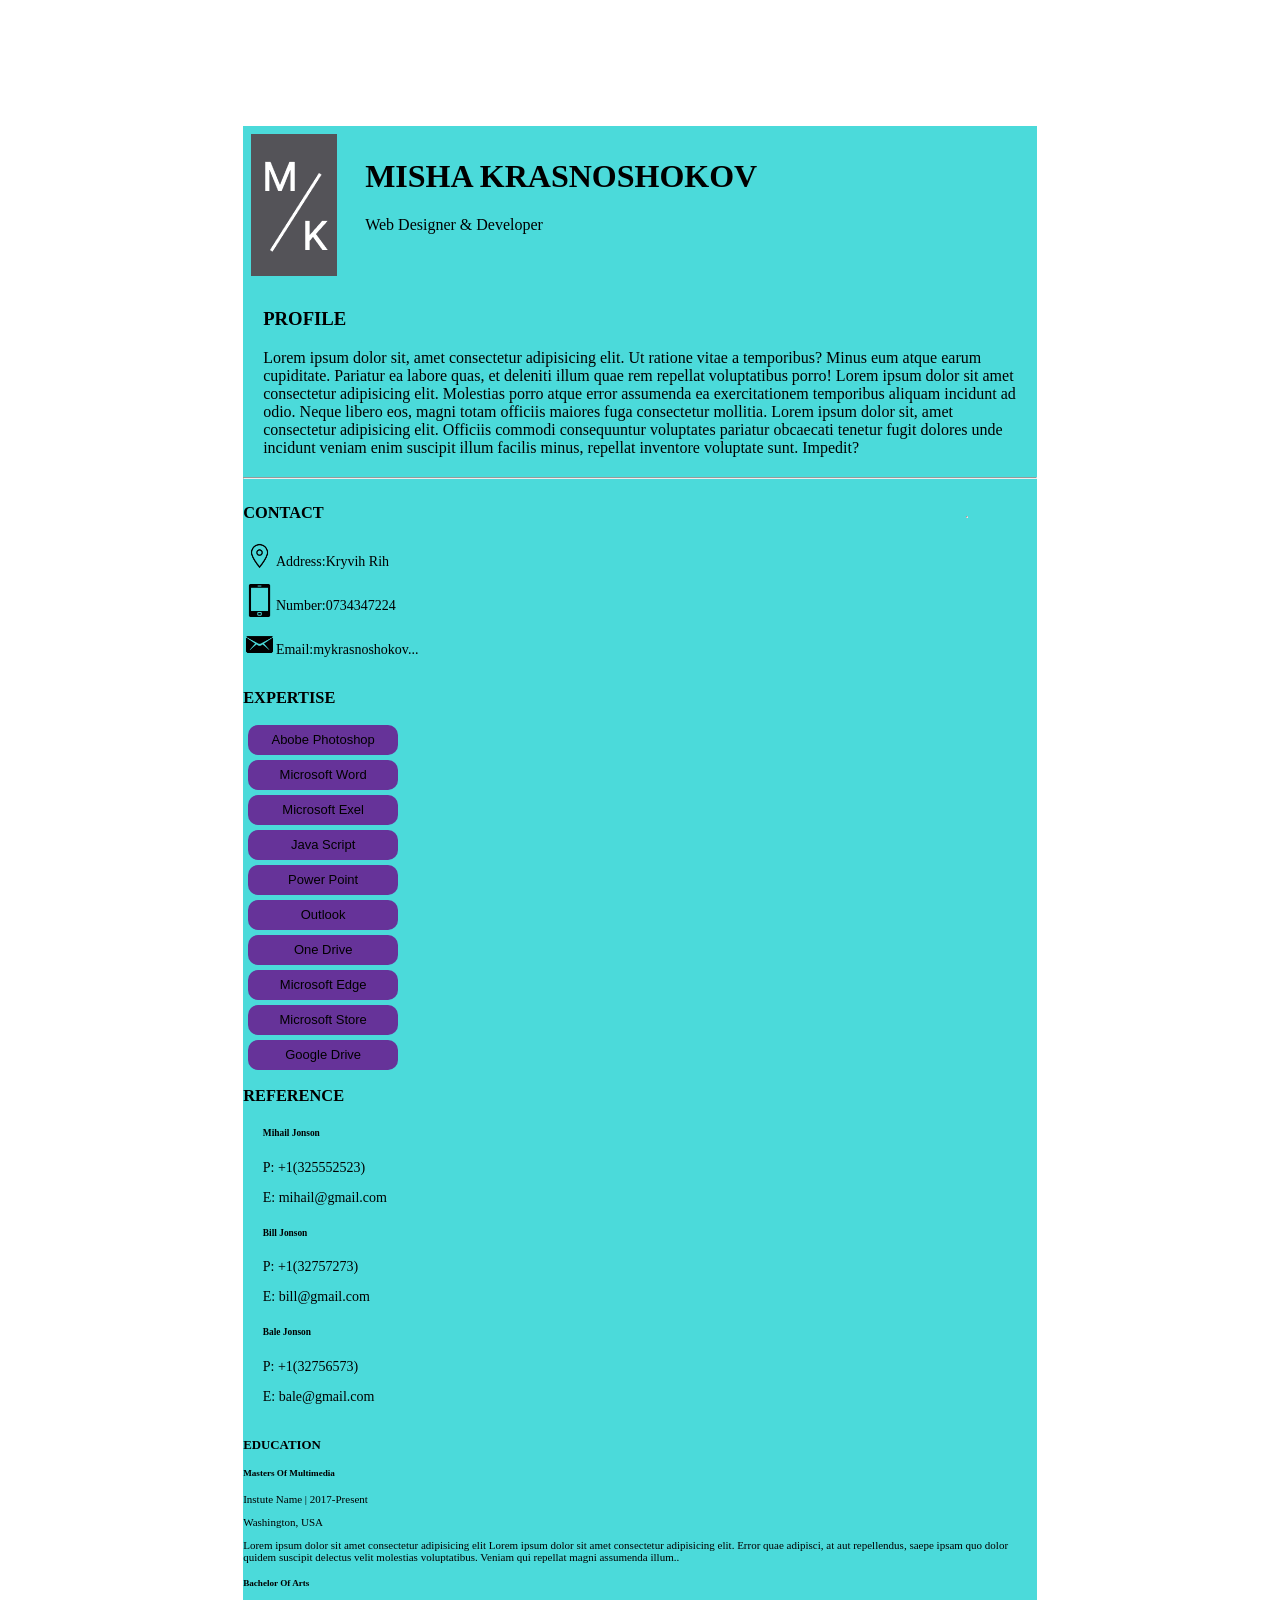
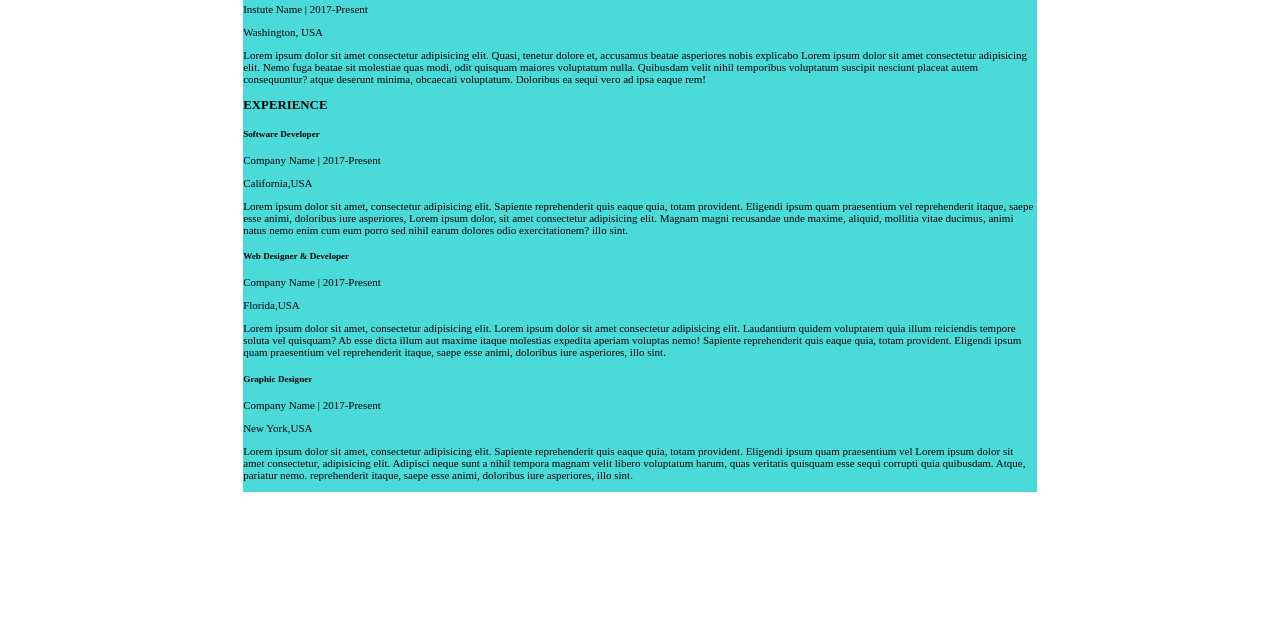
==== commit bd5f5176: "fix: Resolved issues with responsive" ====
--- a/index.html
+++ b/index.html
@@ -4,12 +4,14 @@
 <head>
     <meta charset="UTF-8">
     <meta http-equiv="X-UA-Compatible" content="IE=edge">
-    <meta name="viewport" content="width=device-width, initial-scale=1.0">
+    <meta name="viewport" content="width=device-width, initial-scale=1.0" />
+    <link rel="stylesheet" href="./reset.css" />
+    <link rel="stylesheet" href="./styles.css" />
     <title>Document</title>
-    <link rel="stylesheet" href="path/to/font-awesome/css/font-awesome.min.css">
+    <!-- <link rel="stylesheet" href="path/to/font-awesome/css/font-awesome.min.css">
     <link href="https://cdn.jsdelivr.net/npm/bootstrap@5.1.3/dist/css/bootstrap.min.css" rel="stylesheet"
         integrity="sha384-1BmE4kWBq78iYhFldvKuhfTAU6auU8tT94WrHftjDbrCEXSU1oBoqyl2QvZ6jIW3" crossorigin="anonymous">
-    <link rel="stylesheet" href="style.css">
+    
 
     <link rel="preconnect" href="https://fonts.googleapis.com">
     <link rel="preconnect" href="https://fonts.gstatic.com" crossorigin>
@@ -20,8 +22,8 @@
     <link rel="preconnect" href="https://fonts.gstatic.com" crossorigin>
     <link href="https://fonts.googleapis.com/css2?family=Montserrat:wght@300;800&family=Shizuru&display=swap"
         rel="stylesheet">
-    <link rel="stylesheet" href="path/to/font-awesome/css/font-awesome.min.css">
-
+    <link rel="stylesheet" href="path/to/font-awesome/css/font-awesome.min.css"> -->
+    <link rel="stylesheet" href="./style.css">
 </head>
 
 <body>
--- a/style.css
+++ b/style.css
@@ -31,7 +31,10 @@
     
 }
 
-@media screen and (max-width: 375px) {
+@media screen and (max-width: 480px) {
+  .cvres {
+    width: 100%;
+  }
     .header-inner{
         font-size: xx-small;
 
@@ -42,8 +45,8 @@
     }
     .header-name {
         font-size: xx-small;
-        min-width:95%;
-        height:55%;
+        /* min-width:95%; */
+        /* height:55%; */
         margin: 0%;
     }
     h1{
@@ -67,7 +70,7 @@
     .experience{
         font-size: xx-small;
         margin: 0%;
-        min-width: 100em;
+        /* min-width: 100em; */
     }
     .education{
         font-size: xx-small;
@@ -75,21 +78,21 @@
         padding: 0%;
     }
     .p1{
-        width: 0;
+        /* width: 0; */
         display: flexbox;
         align-items: center;
         justify-content: center;
         margin: 3% 0 3% 0;
         font-size: xx-small;
-        right: 150%;
-        position: relative;
+        
+        
         
 
     }
     .education-masters{
         font-size: xx-small;
         margin: 0 ;
-        position: relative;
+        
         width: auto;
         /* bottom: 20px; */
         flex-direction: column;
@@ -99,7 +102,7 @@
         font-size: small;
         margin: 5px 0;
         padding: 5px 0;
-        width: 85%;
+        /* width: 85%; */
     }
     .cvres{
         width: auto;
@@ -113,14 +116,14 @@
     .education-bachelor{
         width: auto;
         margin: 0 ;
-        position: relative;
+        
         flex-direction: column;
     }
     .education-bachelor p{
         font-size: small;
         margin: 5px 0;
         padding: 5px 0;
-        width: 85%;
+        /* width: 85%; */
     }
     h1{
         font-size: medium;
@@ -155,12 +158,12 @@
         font-size: small;
         margin: 5px 0;
         padding: 5px 0;
-        width: 85%;
+        /* width: 85%; */
         
     }
     .Web{
         /* width: 500px;
-        position: relative;
+        
         top: 10px; */
         margin: 0;
         font-size: small;
@@ -171,11 +174,11 @@
         font-size: small;
         margin: 5px 0;
         padding: 5px 0;
-        width: 85%;
+        /* width: 85%; */
         
     }
     .graph{
-        position: relative;
+        
         margin: 0;
         font-size: small;
         width: auto;
@@ -185,41 +188,16 @@
         font-size: small;
         margin: 5px 0;
         padding: 5px 0;
-        width: 85%;
+        /* width: 85%; */
         
     }
     .edu-exp{
-        margin: 10%;
-        width: auto;
-    }
-    
-}
-@media screen and (max-width: 800px){
-    main {
-        width: 100%;
-        height: 100%;
-        border: 2px solid rgb(90, 255, 14);
-    }
-    .con-ed {
-      
-      height: 100%;
-  }
-  body{
-      
-  }
-  .img {
-    flex-direction: column;
-  }
-  .con-ed {
-    width: 100%;
-      }
-      .edu-exp{
-        width: 100%;
-      }
-      .exp-exp {
-        width: 100%;
-      }
-  }
+        /* margin: 10%; */
+        width: auto;
+    }
+    
+}
+
 body{
     height: auto;
     display: block;
@@ -292,22 +270,22 @@
     justify-content: flex-end;
     align-items: flex-end;
     flex-direction: column;
-    width: 500px;
+    /* width: 500px; */
     font-size: 11px;
 }
 .education-masters{
-    width: 500px;
+    /* width: 500px; */
     
     margin: 0 auto;
-    position: relative;
+    
     /* bottom: 20px; */
     
 }
 .education-bachelor{
-    width: 500px;
+    /* width: 500px; */
     margin: 20px;
     margin: 0 auto;
-    position: relative;
+    
     /* bottom: 50px; */
 }
 .con-ed{
@@ -317,14 +295,14 @@
     
     font-size: smaller;
     flex-direction: row;
-    flex-wrap: nowrap;
+    flex-wrap: wrap;
 }
 .par{
-    position: relative;
+    
     top: 40px;
 }
 .experience{
-    position: relative;
+    
     /* top: 350px;
     right: 500px; */
     font-size: 11px;
@@ -332,27 +310,27 @@
 }
 .p1{
     display: flex;
-    position: relative;
-    left: 30%;
+    
+    
 }
 .experience>h3{
-    position: relative;
+    
     top: 30px;
     
 }
 .soft{
-    width: 500px;
-    position: relative;
+    /* width: 500px; */
+    
     top: 15px;
 }
 .Web{
-    width: 500px;
-    position: relative;
+    /* width: 500px; */
+    
     top: 10px;
 }
 .graph{
-    width: 500px;
-    position: relative;
+    /* width: 500px; */
+    
     
 }
 .btn1{
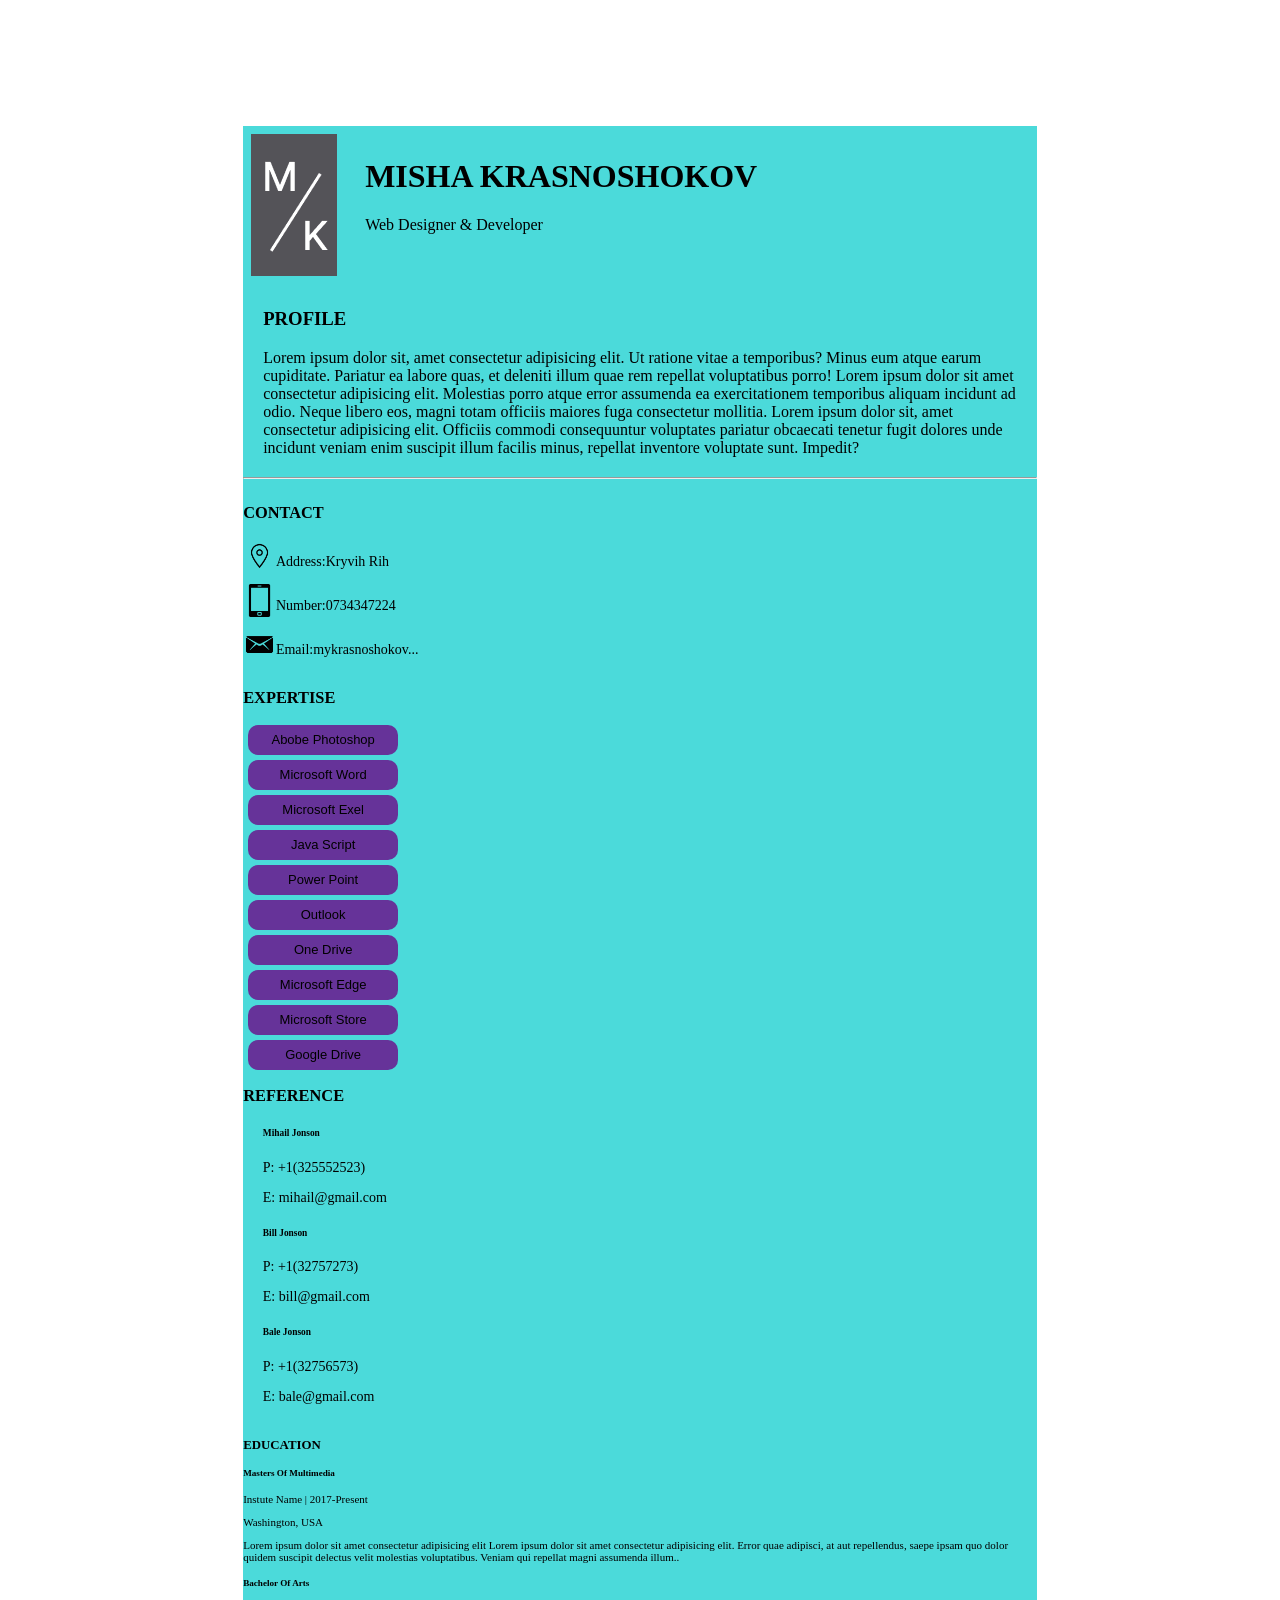
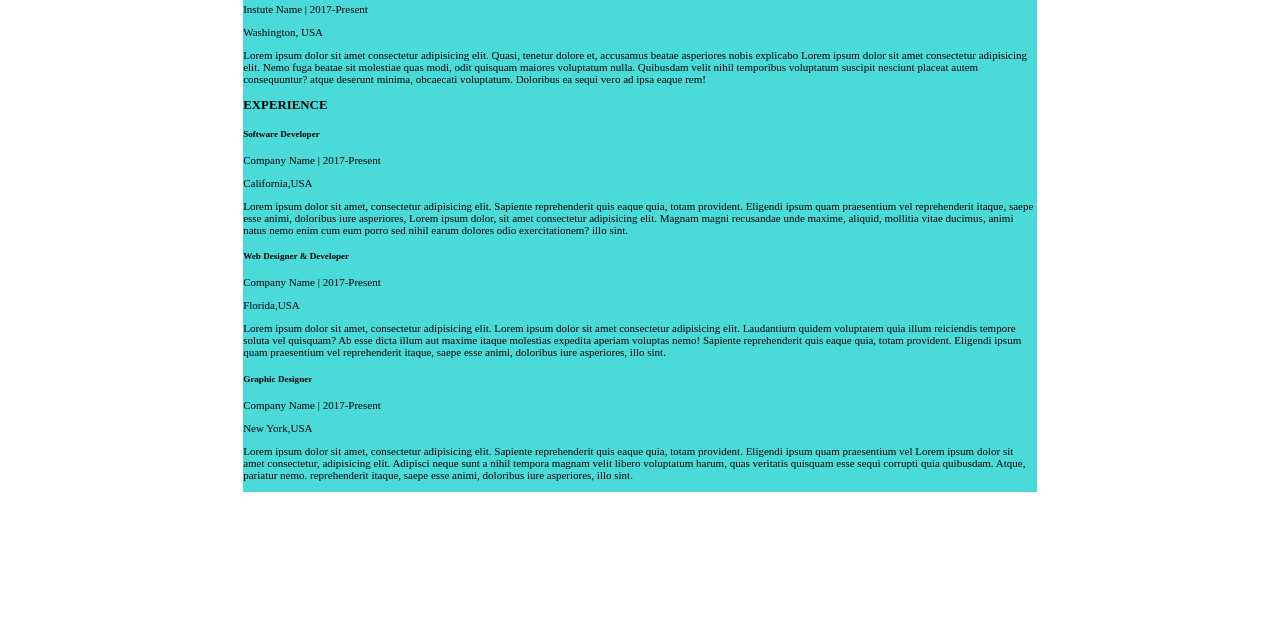
==== commit 7aaa80e8: "fix: Added fix with flex" ====
--- a/index.html
+++ b/index.html
@@ -136,7 +136,6 @@
                     </div>
 
                 </div>
-                <hr>
                 <div class="edu-exp">
                     <div class="education">
 
--- a/style.css
+++ b/style.css
@@ -290,11 +290,8 @@
 }
 .con-ed{
     display: flex;
-    justify-content: stretch;
-    align-items: baseline;
     
     font-size: smaller;
-    flex-direction: row;
     flex-wrap: wrap;
 }
 .par{
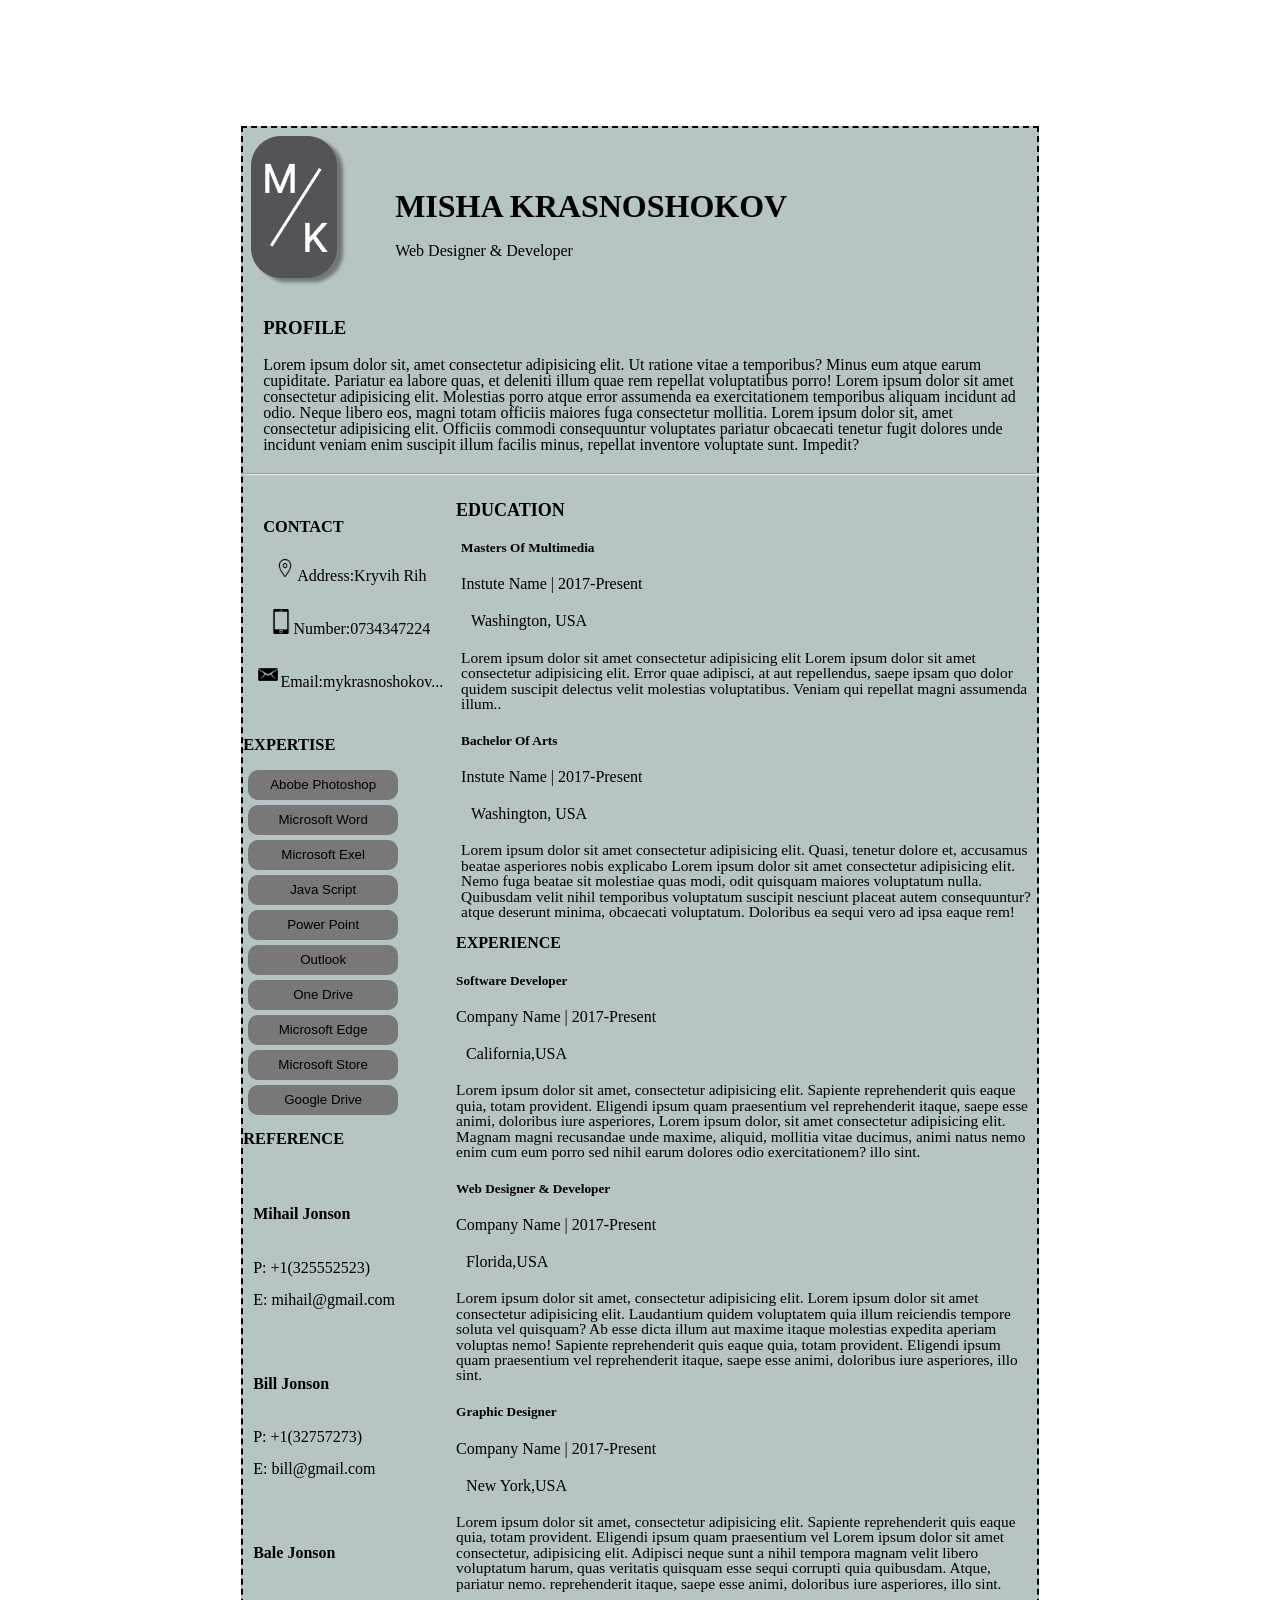
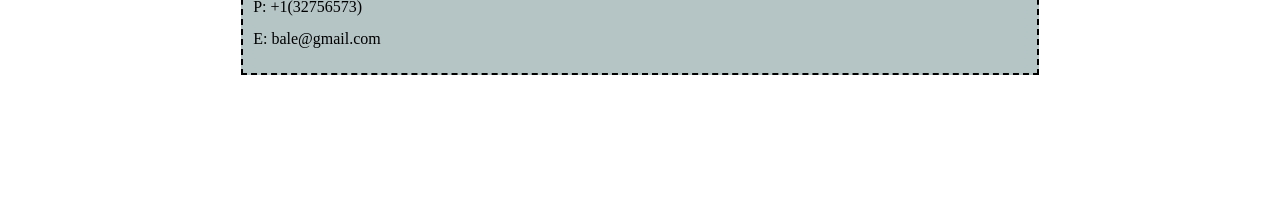
==== commit 47b673fa: "responsiv point" ====
--- a/index.html
+++ b/index.html
@@ -23,6 +23,9 @@
     <link href="https://fonts.googleapis.com/css2?family=Montserrat:wght@300;800&family=Shizuru&display=swap"
         rel="stylesheet">
     <link rel="stylesheet" href="path/to/font-awesome/css/font-awesome.min.css"> -->
+    <link rel="preconnect" href="https://fonts.googleapis.com">
+<link rel="preconnect" href="https://fonts.gstatic.com" crossorigin>
+<link href="https://fonts.googleapis.com/css2?family=Bangers&family=Indie+Flower&family=Macondo&family=Montserrat:wght@300;800&family=Righteous&family=Shizuru&display=swap" rel="stylesheet">
     <link rel="stylesheet" href="./style.css">
 </head>
 
@@ -33,7 +36,7 @@
         <header>
             <div class="header-inner">
                 <div class="img">
-                    <img src="./mkmain.png" alt="">
+                    <img src="./Component 1 (2).png" alt="">
                 </div>
                 <div class="header-name">
                     <h1>MISHA
@@ -67,8 +70,8 @@
                     <div class="contact">
                         <h3>CONTACT</h3>
                         <div class="address">
-                            <img src="./download-icon-location-131965017472890605_256.png" width="40" class="image"
-                                height="25" alt="">
+                            <img src="./download-icon-location-131965017472890605_256.png" width="50" class="image"
+                                height="30" alt="">
                             <p>Address:Kryvih Rih</p>
 
                         </div>
@@ -147,7 +150,7 @@
                             </div>
 
                             <p class="p1">Washington, USA</p>
-                            <p>Lorem ipsum dolor sit amet consectetur adipisicing elit Lorem ipsum dolor sit amet
+                            <p class="p2">Lorem ipsum dolor sit amet consectetur adipisicing elit Lorem ipsum dolor sit amet
                                 consectetur adipisicing elit. Error quae adipisci, at aut repellendus, saepe ipsam quo
                                 dolor quidem suscipit delectus velit molestias voluptatibus. Veniam qui repellat magni
                                 assumenda illum..</p>
@@ -158,7 +161,7 @@
                                 <p>Instute Name | 2017-Present</p>
                             </div>
                             <p class="p1">Washington, USA</p>
-                            <p>Lorem ipsum dolor sit amet consectetur adipisicing elit. Quasi, tenetur dolore et,
+                            <p class="p2">Lorem ipsum dolor sit amet consectetur adipisicing elit. Quasi, tenetur dolore et,
                                 accusamus beatae asperiores nobis explicabo Lorem ipsum dolor sit amet consectetur
                                 adipisicing elit. Nemo fuga beatae sit molestiae quas modi, odit quisquam maiores
                                 voluptatum nulla. Quibusdam velit nihil temporibus voluptatum suscipit nesciunt placeat
@@ -175,7 +178,7 @@
                                 <p>Company Name | 2017-Present</p>
                             </div>
                             <p class="p1">California,USA</p>
-                            <p>Lorem ipsum dolor sit amet, consectetur adipisicing elit. Sapiente reprehenderit quis
+                            <p class="p2">Lorem ipsum dolor sit amet, consectetur adipisicing elit. Sapiente reprehenderit quis
                                 eaque quia, totam provident. Eligendi ipsum quam praesentium vel reprehenderit itaque,
                                 saepe esse animi, doloribus iure asperiores, Lorem ipsum dolor, sit amet consectetur
                                 adipisicing elit. Magnam magni recusandae unde maxime, aliquid, mollitia vitae ducimus,
@@ -188,7 +191,7 @@
                                 <p>Company Name | 2017-Present</p>
                             </div>
                             <p class="p1">Florida,USA</p>
-                            <p>Lorem ipsum dolor sit amet, consectetur adipisicing elit. Lorem ipsum dolor sit amet
+                            <p class="p2">Lorem ipsum dolor sit amet, consectetur adipisicing elit. Lorem ipsum dolor sit amet
                                 consectetur adipisicing elit. Laudantium quidem voluptatem quia illum reiciendis tempore
                                 soluta vel quisquam? Ab esse dicta illum aut maxime itaque molestias expedita aperiam
                                 voluptas nemo! Sapiente reprehenderit quis eaque quia, totam provident. Eligendi ipsum
@@ -201,7 +204,7 @@
                                 <p>Company Name | 2017-Present</p>
                             </div>
                             <p class="p1">New York,USA</p>
-                            <p>Lorem ipsum dolor sit amet, consectetur adipisicing elit. Sapiente reprehenderit quis
+                            <p class="p2">Lorem ipsum dolor sit amet, consectetur adipisicing elit. Sapiente reprehenderit quis
                                 eaque quia, totam provident. Eligendi ipsum quam praesentium vel Lorem ipsum dolor sit
                                 amet consectetur, adipisicing elit. Adipisci neque sunt a nihil tempora magnam velit
                                 libero voluptatum harum, quas veritatis quisquam esse sequi corrupti quia quibusdam.
--- a/style.css
+++ b/style.css
@@ -6,19 +6,26 @@
 .cvres{
     width: 210mm;
     min-height: 297mm;
-
+    color: rgb(0, 0, 0);
     margin: 10% auto;
-    background-color: rgb(75, 218, 218);
+    box-shadow: inset 3px black;
+    background-color: rgb(181, 196, 196);
+    border: dashed rgb(0, 0, 0) 2px;
 }
 .img{
     margin: 8px;
     border-radius: 10px;
 }
+.education h3{
+    font-size: large;
+}
 .header-name{
     margin-left: 20px;
     flex-direction: column;
     display: flex;
     margin-top: 10px;
+    margin: 20px;
+    padding: 20px;
 }
 .header-profile{
     margin: 20px;
@@ -35,16 +42,13 @@
   .cvres {
     width: 100%;
   }
-    .header-inner{
-        font-size: xx-small;
-
-    }
+    
     .img{
         
         font-size: 4em;
     }
     .header-name {
-        font-size: xx-small;
+        
         /* min-width:95%; */
         /* height:55%; */
         margin: 0%;
@@ -54,7 +58,7 @@
         margin: 15px;
     }
     .header-profile{
-        font-size: xx-small;
+        
         margin: 0;
         padding: 0;
 
@@ -67,30 +71,27 @@
         display: block;
         flex-direction: column;
     }
+    
     .experience{
-        font-size: xx-small;
+        
         margin: 0%;
         /* min-width: 100em; */
     }
     .education{
-        font-size: xx-small;
+        
         margin: 0%;
         padding: 0%;
     }
     .p1{
         /* width: 0; */
-        display: flexbox;
+        display: flex;
         align-items: center;
         justify-content: center;
-        margin: 3% 0 3% 0;
-        font-size: xx-small;
-        
-        
-        
-
+        margin: 20px;
+        padding: 20px;
     }
     .education-masters{
-        font-size: xx-small;
+        
         margin: 0 ;
         
         width: auto;
@@ -99,9 +100,10 @@
         
     }
     .education-masters p{
-        font-size: small;
-        margin: 5px 0;
-        padding: 5px 0;
+        
+        margin: 5px;
+    padding: 5px;
+
         /* width: 85%; */
     }
     .cvres{
@@ -119,81 +121,77 @@
         
         flex-direction: column;
     }
-    .education-bachelor p{
-        font-size: small;
+    
+    h1{
+        font-size: medium;
+        margin: 0;
+    }
+    h3{
+        font-size: x-large;
+        margin: 5px;
+        
+    }
+    h5{
+        
+        margin: 0;
+        
+    }
+    h6{
+        margin: 0;
+        
+    }
+    .experience{
+        margin: 0;
+        padding: 0;
+    }
+    
+    .soft{
+        margin: 0;
+        
+        width: auto;
+        flex-direction: column;
+    }
+    .soft p{
+        
         margin: 5px 0;
         padding: 5px 0;
         /* width: 85%; */
-    }
-    h1{
-        font-size: medium;
-        margin: 0;
-    }
-    h3{
-        font-size: medium;
-        margin: 0;
-        
-    }
-    h5{
-        font-size: small;
-        margin: 0;
-        
-    }
-    h6{
-        margin: 0;
-        font-size: x-small;
-    }
-    .experience{
-        margin: 0;
-        padding: 0;
-    }
-    
-    .soft{
-        margin: 0;
-        font-size: small;
-        width: auto;
-        flex-direction: column;
-    }
-    .soft p{
-        font-size: small;
-        margin: 5px 0;
-        padding: 5px 0;
-        /* width: 85%; */
         
     }
     .Web{
         /* width: 500px;
         
         top: 10px; */
-        margin: 0;
-        font-size: small;
+        margin: 2%;
+        
         width: auto;
         flex-direction: column;
     }
     .Web p{
-        font-size: small;
-        margin: 5px 0;
-        padding: 5px 0;
+        
+        margin: 20px;
+    padding: 20px;
         /* width: 85%; */
         
     }
     .graph{
         
-        margin: 0;
-        font-size: small;
+        margin: 2%;
+        
         width: auto;
         flex-direction: column;
     }
     .graph p{
-        font-size: small;
-        margin: 5px 0;
-        padding: 5px 0;
+        
+        margin: 20px;
+    padding: 20px;
         /* width: 85%; */
         
     }
     .edu-exp{
         /* margin: 10%; */
         width: auto;
+        margin: 10px;
     }
     
 }
@@ -201,12 +199,30 @@
 body{
     height: auto;
     display: block;
-    
+    /* font-family: 'Bangers', cursive;
+font-family: 'Indie Flower', cursive;
+font-family: 'Macondo', cursive;
+font-family: 'Montserrat', sans-serif;
+font-family: 'Righteous', cursive; */
+font-family: 'Bangers', cursive;
+font-family: 'Indie Flower', cursive;
+font-family: 'Macondo', cursive;
+font-family: 'Montserrat', sans-serif;
+font-family: 'Nanum Myeongjo', serif;
+
+
+color: rgb(0, 0, 0);
     /* border-radius: 20px;
     border: 3px solid black;
     width: 60%;
     padding: 5%; */
 }
+.contact{
+    margin: 10px;
+    padding: 10px;
+    display: block;
+    flex-direction: column;
+}
 .reference{
     margin: 0;
     padding: 0;
@@ -216,12 +232,26 @@
 }
 .address{
     display: flex;
+    font-size: medium;
+    margin: 5px;
+    display: flex;
+    justify-content: center;
+    align-items: baseline;
 }
 .phone{
     display: flex;
+    font-size: medium;
+    margin: 5px;
+    display: flex;
+    justify-content: center;
+    align-items: baseline;
 }
 .email{
     display: flex;
+    justify-content: center;
+    align-items: baseline;
+    font-size: medium;
+    margin: 5px;
 }
 .exp-exp{
     display: block;
@@ -251,19 +281,21 @@
     
 }
 .bil{
-    margin: 3%;
+    margin: 5px;
+    padding: 5px;
+    font-size: medium;
 }
 .image{
-    width: 5%;
-    height: 5%;
+    width: 15%;
+    height: 15%;
 }
 .image1{
-    width: 5%;
-    height: 5%;
+    width: 15%;
+    height: 15%;
 }
 .image2{
-    width: 5%;
-    height: 5%;   
+    width: 15%;
+    height: 15%;   
 }
 .education{
     display: block;
@@ -276,26 +308,27 @@
 .education-masters{
     /* width: 500px; */
     
-    margin: 0 auto;
+    margin: 5px;
     
     /* bottom: 20px; */
     
 }
 .education-bachelor{
     /* width: 500px; */
-    margin: 20px;
-    margin: 0 auto;
+    margin: 5px;
     
     /* bottom: 50px; */
 }
 .con-ed{
     display: flex;
     
-    font-size: smaller;
-    flex-wrap: wrap;
+    
+
+
+    
 }
 .par{
-    
+    font-size: medium;
     top: 40px;
 }
 .experience{
@@ -305,31 +338,24 @@
     font-size: 11px;
     
 }
+h6{
+    font-size: medium;
+}
 .p1{
     display: flex;
-    
-    
+    font-size: medium;
+    margin: 5px;
+    padding: 5px;
 }
 .experience>h3{
-    
+    font-size: medium;
     top: 30px;
     
 }
-.soft{
-    /* width: 500px; */
-    
-    top: 15px;
-}
-.Web{
-    /* width: 500px; */
-    
-    top: 10px;
-}
-.graph{
-    /* width: 500px; */
-    
-    
-}
+.p2{
+    font-size: 140%;
+}
+
 .btn1{
     display: flex;
     justify-content: center;
@@ -338,12 +364,12 @@
     height: 30px;
     border: none;
     color: rgb(178, 181, 165);
-    background-color: rebeccapurple;
+    background-color: rgb(120, 120, 120);
     margin: 5px;
     border-radius: 10px;
     transition: ease-out 0.8s ;
     outline: none;
-    font-size: small;
+    
     
 
 }
